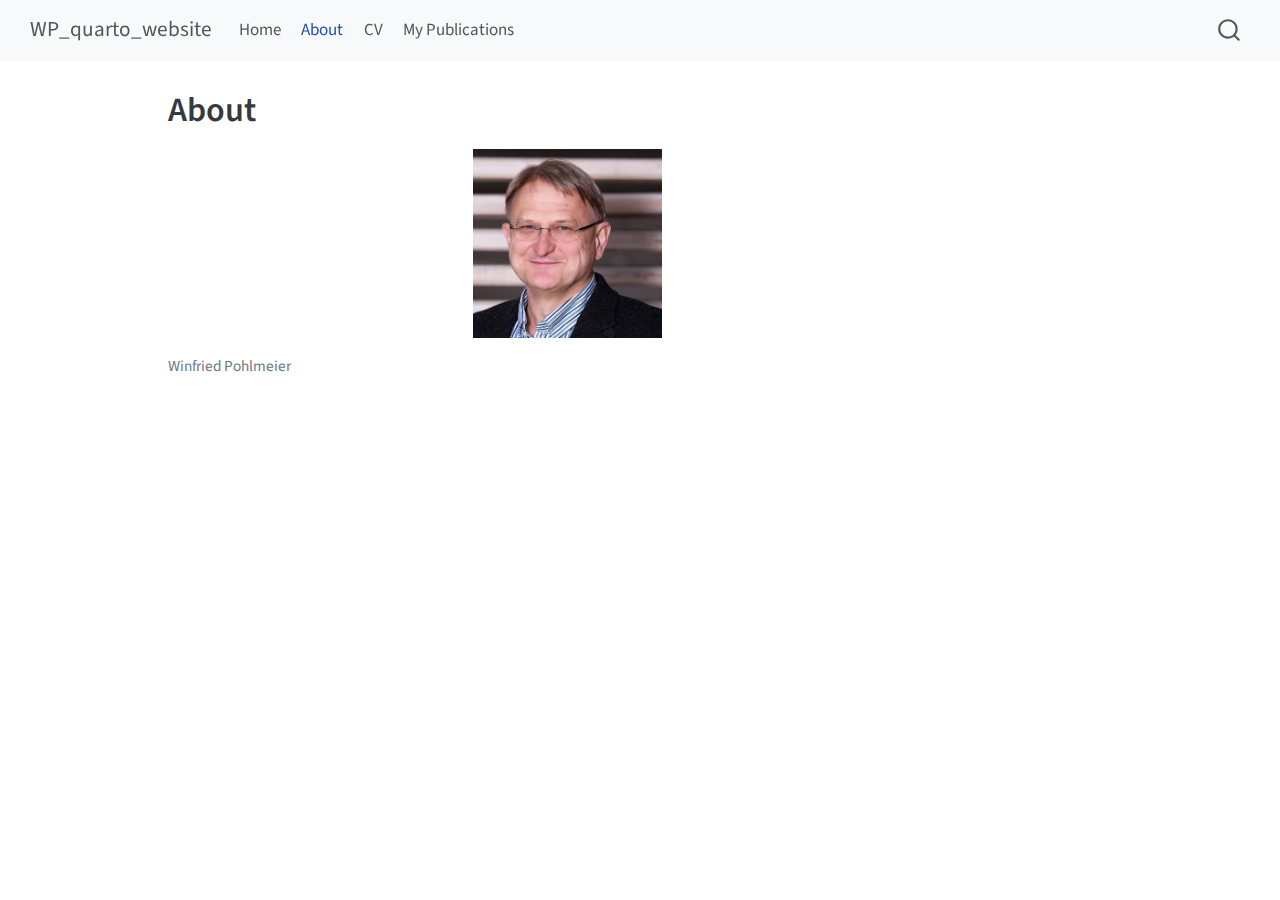
==== about.html @ 35e18e7b "Built site for gh-pages" ====
<!DOCTYPE html>
<html xmlns="http://www.w3.org/1999/xhtml" lang="en" xml:lang="en"><head>

<meta charset="utf-8">
<meta name="generator" content="quarto-1.4.533">

<meta name="viewport" content="width=device-width, initial-scale=1.0, user-scalable=yes">


<title>WP_quarto_website - About</title>
<style>
code{white-space: pre-wrap;}
span.smallcaps{font-variant: small-caps;}
div.columns{display: flex; gap: min(4vw, 1.5em);}
div.column{flex: auto; overflow-x: auto;}
div.hanging-indent{margin-left: 1.5em; text-indent: -1.5em;}
ul.task-list{list-style: none;}
ul.task-list li input[type="checkbox"] {
  width: 0.8em;
  margin: 0 0.8em 0.2em -1em; /* quarto-specific, see https://github.com/quarto-dev/quarto-cli/issues/4556 */ 
  vertical-align: middle;
}
</style>


<script src="site_libs/quarto-nav/quarto-nav.js"></script>
<script src="site_libs/quarto-nav/headroom.min.js"></script>
<script src="site_libs/clipboard/clipboard.min.js"></script>
<script src="site_libs/quarto-search/autocomplete.umd.js"></script>
<script src="site_libs/quarto-search/fuse.min.js"></script>
<script src="site_libs/quarto-search/quarto-search.js"></script>
<meta name="quarto:offset" content="./">
<script src="site_libs/quarto-html/quarto.js"></script>
<script src="site_libs/quarto-html/popper.min.js"></script>
<script src="site_libs/quarto-html/tippy.umd.min.js"></script>
<script src="site_libs/quarto-html/anchor.min.js"></script>
<link href="site_libs/quarto-html/tippy.css" rel="stylesheet">
<link href="site_libs/quarto-html/quarto-syntax-highlighting.css" rel="stylesheet" id="quarto-text-highlighting-styles">
<script src="site_libs/bootstrap/bootstrap.min.js"></script>
<link href="site_libs/bootstrap/bootstrap-icons.css" rel="stylesheet">
<link href="site_libs/bootstrap/bootstrap.min.css" rel="stylesheet" id="quarto-bootstrap" data-mode="light">
<script id="quarto-search-options" type="application/json">{
  "location": "navbar",
  "copy-button": false,
  "collapse-after": 3,
  "panel-placement": "end",
  "type": "overlay",
  "limit": 50,
  "keyboard-shortcut": [
    "f",
    "/",
    "s"
  ],
  "show-item-context": false,
  "language": {
    "search-no-results-text": "No results",
    "search-matching-documents-text": "matching documents",
    "search-copy-link-title": "Copy link to search",
    "search-hide-matches-text": "Hide additional matches",
    "search-more-match-text": "more match in this document",
    "search-more-matches-text": "more matches in this document",
    "search-clear-button-title": "Clear",
    "search-text-placeholder": "",
    "search-detached-cancel-button-title": "Cancel",
    "search-submit-button-title": "Submit",
    "search-label": "Search"
  }
}</script>


<link rel="stylesheet" href="styles.css">
</head>

<body class="nav-fixed">

<div id="quarto-search-results"></div>
  <header id="quarto-header" class="headroom fixed-top">
    <nav class="navbar navbar-expand-lg " data-bs-theme="dark">
      <div class="navbar-container container-fluid">
      <div class="navbar-brand-container mx-auto">
    <a class="navbar-brand" href="./index.html">
    <span class="navbar-title">WP_quarto_website</span>
    </a>
  </div>
            <div id="quarto-search" class="" title="Search"></div>
          <button class="navbar-toggler" type="button" data-bs-toggle="collapse" data-bs-target="#navbarCollapse" aria-controls="navbarCollapse" aria-expanded="false" aria-label="Toggle navigation" onclick="if (window.quartoToggleHeadroom) { window.quartoToggleHeadroom(); }">
  <span class="navbar-toggler-icon"></span>
</button>
          <div class="collapse navbar-collapse" id="navbarCollapse">
            <ul class="navbar-nav navbar-nav-scroll me-auto">
  <li class="nav-item">
    <a class="nav-link" href="./index.html"> 
<span class="menu-text">Home</span></a>
  </li>  
  <li class="nav-item">
    <a class="nav-link active" href="./about.html" aria-current="page"> 
<span class="menu-text">About</span></a>
  </li>  
  <li class="nav-item">
    <a class="nav-link" href="./CV.html"> 
<span class="menu-text">CV</span></a>
  </li>  
  <li class="nav-item">
    <a class="nav-link" href="./pubs.html"> 
<span class="menu-text">My Publications</span></a>
  </li>  
</ul>
          </div> <!-- /navcollapse -->
          <div class="quarto-navbar-tools">
</div>
      </div> <!-- /container-fluid -->
    </nav>
</header>
<!-- content -->
<div id="quarto-content" class="quarto-container page-columns page-rows-contents page-layout-article page-navbar">
<!-- sidebar -->
<!-- margin-sidebar -->
    <div id="quarto-margin-sidebar" class="sidebar margin-sidebar">
        
    </div>
<!-- main -->
<main class="content" id="quarto-document-content">

<header id="title-block-header" class="quarto-title-block default">
<div class="quarto-title">
<h1 class="title">About</h1>
</div>



<div class="quarto-title-meta">

    
  
    
  </div>
  


</header>


<div class="img-fluid quarto-figure quarto-figure-center">
<figure class="figure">
<p><img src="WP-GSDS.jpg" class="img-fluid quarto-figure quarto-figure-center figure-img" style="width:5cm"></p>
<figcaption>Winfried Pohlmeier</figcaption>
</figure>
</div>



</main> <!-- /main -->
<script id="quarto-html-after-body" type="application/javascript">
window.document.addEventListener("DOMContentLoaded", function (event) {
  const toggleBodyColorMode = (bsSheetEl) => {
    const mode = bsSheetEl.getAttribute("data-mode");
    const bodyEl = window.document.querySelector("body");
    if (mode === "dark") {
      bodyEl.classList.add("quarto-dark");
      bodyEl.classList.remove("quarto-light");
    } else {
      bodyEl.classList.add("quarto-light");
      bodyEl.classList.remove("quarto-dark");
    }
  }
  const toggleBodyColorPrimary = () => {
    const bsSheetEl = window.document.querySelector("link#quarto-bootstrap");
    if (bsSheetEl) {
      toggleBodyColorMode(bsSheetEl);
    }
  }
  toggleBodyColorPrimary();  
  const icon = "";
  const anchorJS = new window.AnchorJS();
  anchorJS.options = {
    placement: 'right',
    icon: icon
  };
  anchorJS.add('.anchored');
  const isCodeAnnotation = (el) => {
    for (const clz of el.classList) {
      if (clz.startsWith('code-annotation-')) {                     
        return true;
      }
    }
    return false;
  }
  const clipboard = new window.ClipboardJS('.code-copy-button', {
    text: function(trigger) {
      const codeEl = trigger.previousElementSibling.cloneNode(true);
      for (const childEl of codeEl.children) {
        if (isCodeAnnotation(childEl)) {
          childEl.remove();
        }
      }
      return codeEl.innerText;
    }
  });
  clipboard.on('success', function(e) {
    // button target
    const button = e.trigger;
    // don't keep focus
    button.blur();
    // flash "checked"
    button.classList.add('code-copy-button-checked');
    var currentTitle = button.getAttribute("title");
    button.setAttribute("title", "Copied!");
    let tooltip;
    if (window.bootstrap) {
      button.setAttribute("data-bs-toggle", "tooltip");
      button.setAttribute("data-bs-placement", "left");
      button.setAttribute("data-bs-title", "Copied!");
      tooltip = new bootstrap.Tooltip(button, 
        { trigger: "manual", 
          customClass: "code-copy-button-tooltip",
          offset: [0, -8]});
      tooltip.show();    
    }
    setTimeout(function() {
      if (tooltip) {
        tooltip.hide();
        button.removeAttribute("data-bs-title");
        button.removeAttribute("data-bs-toggle");
        button.removeAttribute("data-bs-placement");
      }
      button.setAttribute("title", currentTitle);
      button.classList.remove('code-copy-button-checked');
    }, 1000);
    // clear code selection
    e.clearSelection();
  });
  function tippyHover(el, contentFn, onTriggerFn, onUntriggerFn) {
    const config = {
      allowHTML: true,
      maxWidth: 500,
      delay: 100,
      arrow: false,
      appendTo: function(el) {
          return el.parentElement;
      },
      interactive: true,
      interactiveBorder: 10,
      theme: 'quarto',
      placement: 'bottom-start',
    };
    if (contentFn) {
      config.content = contentFn;
    }
    if (onTriggerFn) {
      config.onTrigger = onTriggerFn;
    }
    if (onUntriggerFn) {
      config.onUntrigger = onUntriggerFn;
    }
    window.tippy(el, config); 
  }
  const noterefs = window.document.querySelectorAll('a[role="doc-noteref"]');
  for (var i=0; i<noterefs.length; i++) {
    const ref = noterefs[i];
    tippyHover(ref, function() {
      // use id or data attribute instead here
      let href = ref.getAttribute('data-footnote-href') || ref.getAttribute('href');
      try { href = new URL(href).hash; } catch {}
      const id = href.replace(/^#\/?/, "");
      const note = window.document.getElementById(id);
      return note.innerHTML;
    });
  }
  const xrefs = window.document.querySelectorAll('a.quarto-xref');
  const processXRef = (id, note) => {
    // Strip column container classes
    const stripColumnClz = (el) => {
      el.classList.remove("page-full", "page-columns");
      if (el.children) {
        for (const child of el.children) {
          stripColumnClz(child);
        }
      }
    }
    stripColumnClz(note)
    if (id === null || id.startsWith('sec-')) {
      // Special case sections, only their first couple elements
      const container = document.createElement("div");
      if (note.children && note.children.length > 2) {
        container.appendChild(note.children[0].cloneNode(true));
        for (let i = 1; i < note.children.length; i++) {
          const child = note.children[i];
          if (child.tagName === "P" && child.innerText === "") {
            continue;
          } else {
            container.appendChild(child.cloneNode(true));
            break;
          }
        }
        if (window.Quarto?.typesetMath) {
          window.Quarto.typesetMath(container);
        }
        return container.innerHTML
      } else {
        if (window.Quarto?.typesetMath) {
          window.Quarto.typesetMath(note);
        }
        return note.innerHTML;
      }
    } else {
      // Remove any anchor links if they are present
      const anchorLink = note.querySelector('a.anchorjs-link');
      if (anchorLink) {
        anchorLink.remove();
      }
      if (window.Quarto?.typesetMath) {
        window.Quarto.typesetMath(note);
      }
      return note.innerHTML;
    }
  }
  for (var i=0; i<xrefs.length; i++) {
    const xref = xrefs[i];
    tippyHover(xref, undefined, function(instance) {
      instance.disable();
      let url = xref.getAttribute('href');
      let hash = undefined; 
      if (url.startsWith('#')) {
        hash = url;
      } else {
        try { hash = new URL(url).hash; } catch {}
      }
      if (hash) {
        const id = hash.replace(/^#\/?/, "");
        const note = window.document.getElementById(id);
        if (note !== null) {
          try {
            const html = processXRef(id, note.cloneNode(true));
            instance.setContent(html);
          } finally {
            instance.enable();
            instance.show();
          }
        } else {
          // See if we can fetch this
          fetch(url.split('#')[0])
          .then(res => res.text())
          .then(html => {
            const parser = new DOMParser();
            const htmlDoc = parser.parseFromString(html, "text/html");
            const note = htmlDoc.getElementById(id);
            if (note !== null) {
              const html = processXRef(id, note);
              instance.setContent(html);
            } 
          }).finally(() => {
            instance.enable();
            instance.show();
          });
        }
      } else {
        // See if we can fetch a full url (with no hash to target)
        // This is a special case and we should probably do some content thinning / targeting
        fetch(url)
        .then(res => res.text())
        .then(html => {
          const parser = new DOMParser();
          const htmlDoc = parser.parseFromString(html, "text/html");
          const note = htmlDoc.querySelector('main.content');
          if (note !== null) {
            // This should only happen for chapter cross references
            // (since there is no id in the URL)
            // remove the first header
            if (note.children.length > 0 && note.children[0].tagName === "HEADER") {
              note.children[0].remove();
            }
            const html = processXRef(null, note);
            instance.setContent(html);
          } 
        }).finally(() => {
          instance.enable();
          instance.show();
        });
      }
    }, function(instance) {
    });
  }
      let selectedAnnoteEl;
      const selectorForAnnotation = ( cell, annotation) => {
        let cellAttr = 'data-code-cell="' + cell + '"';
        let lineAttr = 'data-code-annotation="' +  annotation + '"';
        const selector = 'span[' + cellAttr + '][' + lineAttr + ']';
        return selector;
      }
      const selectCodeLines = (annoteEl) => {
        const doc = window.document;
        const targetCell = annoteEl.getAttribute("data-target-cell");
        const targetAnnotation = annoteEl.getAttribute("data-target-annotation");
        const annoteSpan = window.document.querySelector(selectorForAnnotation(targetCell, targetAnnotation));
        const lines = annoteSpan.getAttribute("data-code-lines").split(",");
        const lineIds = lines.map((line) => {
          return targetCell + "-" + line;
        })
        let top = null;
        let height = null;
        let parent = null;
        if (lineIds.length > 0) {
            //compute the position of the single el (top and bottom and make a div)
            const el = window.document.getElementById(lineIds[0]);
            top = el.offsetTop;
            height = el.offsetHeight;
            parent = el.parentElement.parentElement;
          if (lineIds.length > 1) {
            const lastEl = window.document.getElementById(lineIds[lineIds.length - 1]);
            const bottom = lastEl.offsetTop + lastEl.offsetHeight;
            height = bottom - top;
          }
          if (top !== null && height !== null && parent !== null) {
            // cook up a div (if necessary) and position it 
            let div = window.document.getElementById("code-annotation-line-highlight");
            if (div === null) {
              div = window.document.createElement("div");
              div.setAttribute("id", "code-annotation-line-highlight");
              div.style.position = 'absolute';
              parent.appendChild(div);
            }
            div.style.top = top - 2 + "px";
            div.style.height = height + 4 + "px";
            div.style.left = 0;
            let gutterDiv = window.document.getElementById("code-annotation-line-highlight-gutter");
            if (gutterDiv === null) {
              gutterDiv = window.document.createElement("div");
              gutterDiv.setAttribute("id", "code-annotation-line-highlight-gutter");
              gutterDiv.style.position = 'absolute';
              const codeCell = window.document.getElementById(targetCell);
              const gutter = codeCell.querySelector('.code-annotation-gutter');
              gutter.appendChild(gutterDiv);
            }
            gutterDiv.style.top = top - 2 + "px";
            gutterDiv.style.height = height + 4 + "px";
          }
          selectedAnnoteEl = annoteEl;
        }
      };
      const unselectCodeLines = () => {
        const elementsIds = ["code-annotation-line-highlight", "code-annotation-line-highlight-gutter"];
        elementsIds.forEach((elId) => {
          const div = window.document.getElementById(elId);
          if (div) {
            div.remove();
          }
        });
        selectedAnnoteEl = undefined;
      };
        // Handle positioning of the toggle
    window.addEventListener(
      "resize",
      throttle(() => {
        elRect = undefined;
        if (selectedAnnoteEl) {
          selectCodeLines(selectedAnnoteEl);
        }
      }, 10)
    );
    function throttle(fn, ms) {
    let throttle = false;
    let timer;
      return (...args) => {
        if(!throttle) { // first call gets through
            fn.apply(this, args);
            throttle = true;
        } else { // all the others get throttled
            if(timer) clearTimeout(timer); // cancel #2
            timer = setTimeout(() => {
              fn.apply(this, args);
              timer = throttle = false;
            }, ms);
        }
      };
    }
      // Attach click handler to the DT
      const annoteDls = window.document.querySelectorAll('dt[data-target-cell]');
      for (const annoteDlNode of annoteDls) {
        annoteDlNode.addEventListener('click', (event) => {
          const clickedEl = event.target;
          if (clickedEl !== selectedAnnoteEl) {
            unselectCodeLines();
            const activeEl = window.document.querySelector('dt[data-target-cell].code-annotation-active');
            if (activeEl) {
              activeEl.classList.remove('code-annotation-active');
            }
            selectCodeLines(clickedEl);
            clickedEl.classList.add('code-annotation-active');
          } else {
            // Unselect the line
            unselectCodeLines();
            clickedEl.classList.remove('code-annotation-active');
          }
        });
      }
  const findCites = (el) => {
    const parentEl = el.parentElement;
    if (parentEl) {
      const cites = parentEl.dataset.cites;
      if (cites) {
        return {
          el,
          cites: cites.split(' ')
        };
      } else {
        return findCites(el.parentElement)
      }
    } else {
      return undefined;
    }
  };
  var bibliorefs = window.document.querySelectorAll('a[role="doc-biblioref"]');
  for (var i=0; i<bibliorefs.length; i++) {
    const ref = bibliorefs[i];
    const citeInfo = findCites(ref);
    if (citeInfo) {
      tippyHover(citeInfo.el, function() {
        var popup = window.document.createElement('div');
        citeInfo.cites.forEach(function(cite) {
          var citeDiv = window.document.createElement('div');
          citeDiv.classList.add('hanging-indent');
          citeDiv.classList.add('csl-entry');
          var biblioDiv = window.document.getElementById('ref-' + cite);
          if (biblioDiv) {
            citeDiv.innerHTML = biblioDiv.innerHTML;
          }
          popup.appendChild(citeDiv);
        });
        return popup.innerHTML;
      });
    }
  }
});
</script>
</div> <!-- /content -->




</body></html>
---- site_libs/quarto-html/tippy.css ----
.tippy-box[data-animation=fade][data-state=hidden]{opacity:0}[data-tippy-root]{max-width:calc(100vw - 10px)}.tippy-box{position:relative;background-color:#333;color:#fff;border-radius:4px;font-size:14px;line-height:1.4;white-space:normal;outline:0;transition-property:transform,visibility,opacity}.tippy-box[data-placement^=top]>.tippy-arrow{bottom:0}.tippy-box[data-placement^=top]>.tippy-arrow:before{bottom:-7px;left:0;border-width:8px 8px 0;border-top-color:initial;transform-origin:center top}.tippy-box[data-placement^=bottom]>.tippy-arrow{top:0}.tippy-box[data-placement^=bottom]>.tippy-arrow:before{top:-7px;left:0;border-width:0 8px 8px;border-bottom-color:initial;transform-origin:center bottom}.tippy-box[data-placement^=left]>.tippy-arrow{right:0}.tippy-box[data-placement^=left]>.tippy-arrow:before{border-width:8px 0 8px 8px;border-left-color:initial;right:-7px;transform-origin:center left}.tippy-box[data-placement^=right]>.tippy-arrow{left:0}.tippy-box[data-placement^=right]>.tippy-arrow:before{left:-7px;border-width:8px 8px 8px 0;border-right-color:initial;transform-origin:center right}.tippy-box[data-inertia][data-state=visible]{transition-timing-function:cubic-bezier(.54,1.5,.38,1.11)}.tippy-arrow{width:16px;height:16px;color:#333}.tippy-arrow:before{content:"";position:absolute;border-color:transparent;border-style:solid}.tippy-content{position:relative;padding:5px 9px;z-index:1}
---- site_libs/quarto-html/quarto-syntax-highlighting.css ----
/* quarto syntax highlight colors */
:root {
  --quarto-hl-ot-color: #003B4F;
  --quarto-hl-at-color: #657422;
  --quarto-hl-ss-color: #20794D;
  --quarto-hl-an-color: #5E5E5E;
  --quarto-hl-fu-color: #4758AB;
  --quarto-hl-st-color: #20794D;
  --quarto-hl-cf-color: #003B4F;
  --quarto-hl-op-color: #5E5E5E;
  --quarto-hl-er-color: #AD0000;
  --quarto-hl-bn-color: #AD0000;
  --quarto-hl-al-color: #AD0000;
  --quarto-hl-va-color: #111111;
  --quarto-hl-bu-color: inherit;
  --quarto-hl-ex-color: inherit;
  --quarto-hl-pp-color: #AD0000;
  --quarto-hl-in-color: #5E5E5E;
  --quarto-hl-vs-color: #20794D;
  --quarto-hl-wa-color: #5E5E5E;
  --quarto-hl-do-color: #5E5E5E;
  --quarto-hl-im-color: #00769E;
  --quarto-hl-ch-color: #20794D;
  --quarto-hl-dt-color: #AD0000;
  --quarto-hl-fl-color: #AD0000;
  --quarto-hl-co-color: #5E5E5E;
  --quarto-hl-cv-color: #5E5E5E;
  --quarto-hl-cn-color: #8f5902;
  --quarto-hl-sc-color: #5E5E5E;
  --quarto-hl-dv-color: #AD0000;
  --quarto-hl-kw-color: #003B4F;
}

/* other quarto variables */
:root {
  --quarto-font-monospace: SFMono-Regular, Menlo, Monaco, Consolas, "Liberation Mono", "Courier New", monospace;
}

pre > code.sourceCode > span {
  color: #003B4F;
}

code span {
  color: #003B4F;
}

code.sourceCode > span {
  color: #003B4F;
}

div.sourceCode,
div.sourceCode pre.sourceCode {
  color: #003B4F;
}

code span.ot {
  color: #003B4F;
  font-style: inherit;
}

code span.at {
  color: #657422;
  font-style: inherit;
}

code span.ss {
  color: #20794D;
  font-style: inherit;
}

code span.an {
  color: #5E5E5E;
  font-style: inherit;
}

code span.fu {
  color: #4758AB;
  font-style: inherit;
}

code span.st {
  color: #20794D;
  font-style: inherit;
}

code span.cf {
  color: #003B4F;
  font-style: inherit;
}

code span.op {
  color: #5E5E5E;
  font-style: inherit;
}

code span.er {
  color: #AD0000;
  font-style: inherit;
}

code span.bn {
  color: #AD0000;
  font-style: inherit;
}

code span.al {
  color: #AD0000;
  font-style: inherit;
}

code span.va {
  color: #111111;
  font-style: inherit;
}

code span.bu {
  font-style: inherit;
}

code span.ex {
  font-style: inherit;
}

code span.pp {
  color: #AD0000;
  font-style: inherit;
}

code span.in {
  color: #5E5E5E;
  font-style: inherit;
}

code span.vs {
  color: #20794D;
  font-style: inherit;
}

code span.wa {
  color: #5E5E5E;
  font-style: italic;
}

code span.do {
  color: #5E5E5E;
  font-style: italic;
}

code span.im {
  color: #00769E;
  font-style: inherit;
}

code span.ch {
  color: #20794D;
  font-style: inherit;
}

code span.dt {
  color: #AD0000;
  font-style: inherit;
}

code span.fl {
  color: #AD0000;
  font-style: inherit;
}

code span.co {
  color: #5E5E5E;
  font-style: inherit;
}

code span.cv {
  color: #5E5E5E;
  font-style: italic;
}

code span.cn {
  color: #8f5902;
  font-style: inherit;
}

code span.sc {
  color: #5E5E5E;
  font-style: inherit;
}

code span.dv {
  color: #AD0000;
  font-style: inherit;
}

code span.kw {
  color: #003B4F;
  font-style: inherit;
}

.prevent-inlining {
  content: "</";
}

/*# sourceMappingURL=debc5d5d77c3f9108843748ff7464032.css.map */
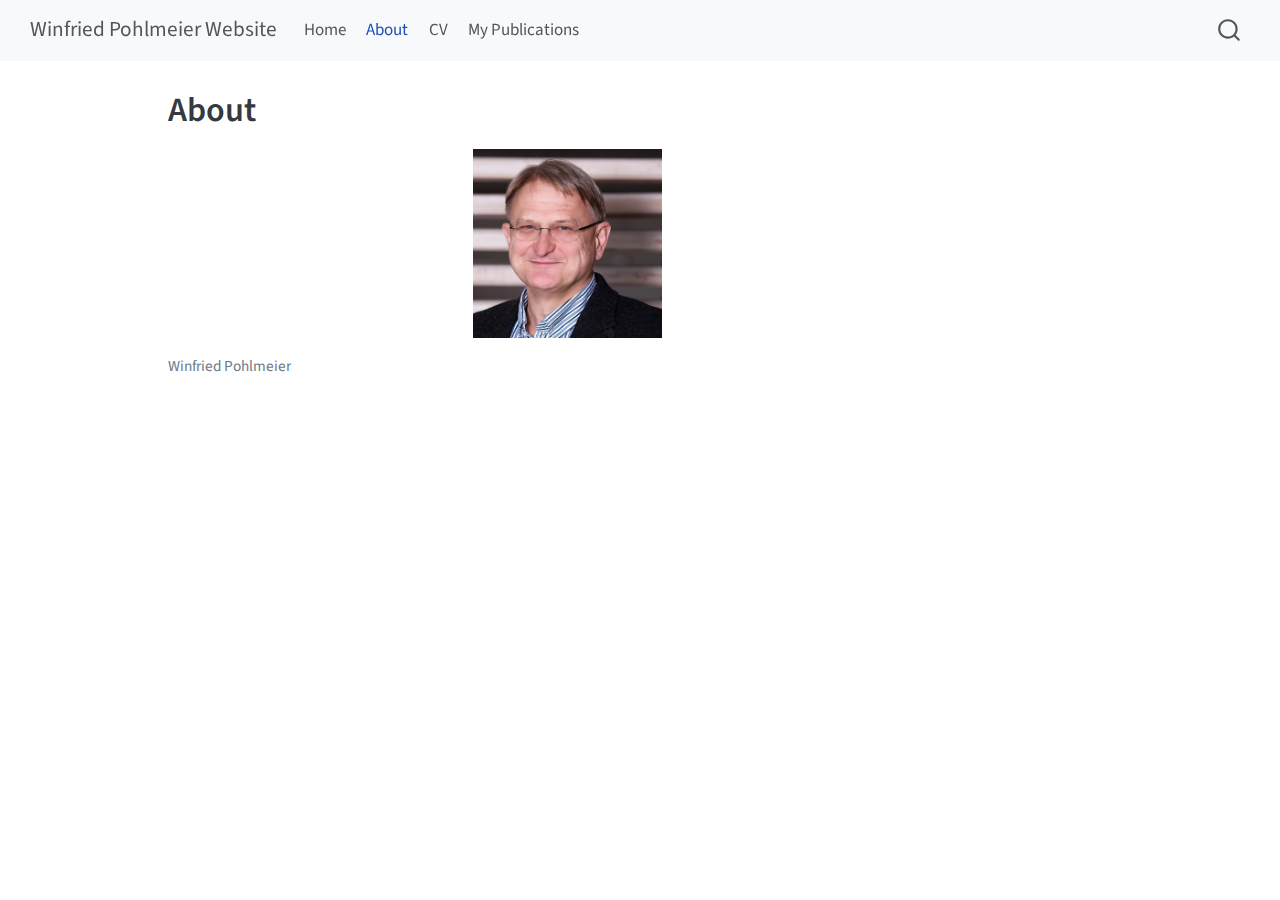
==== commit a93c66f5: "Built site for gh-pages" ====
--- a/about.html
+++ b/about.html
@@ -7,7 +7,7 @@
 <meta name="viewport" content="width=device-width, initial-scale=1.0, user-scalable=yes">
 
 
-<title>WP_quarto_website - About</title>
+<title>Winfried Pohlmeier Website - About</title>
 <style>
 code{white-space: pre-wrap;}
 span.smallcaps{font-variant: small-caps;}
@@ -79,7 +79,7 @@
       <div class="navbar-container container-fluid">
       <div class="navbar-brand-container mx-auto">
     <a class="navbar-brand" href="./index.html">
-    <span class="navbar-title">WP_quarto_website</span>
+    <span class="navbar-title">Winfried Pohlmeier Website</span>
     </a>
   </div>
             <div id="quarto-search" class="" title="Search"></div>
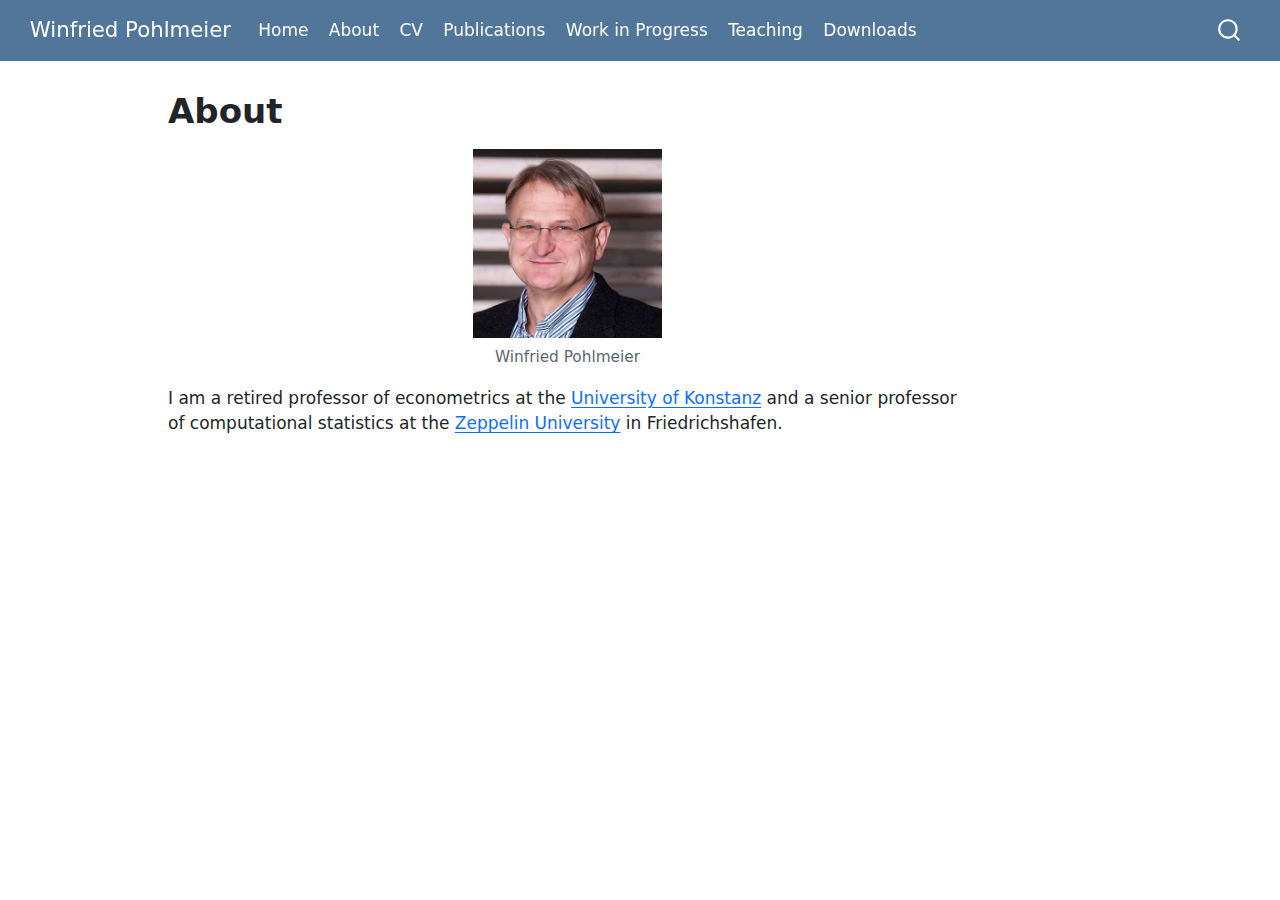
==== commit 75b3bbf9: "Built site for gh-pages" ====
--- a/about.html
+++ b/about.html
@@ -7,7 +7,7 @@
 <meta name="viewport" content="width=device-width, initial-scale=1.0, user-scalable=yes">
 
 
-<title>Winfried Pohlmeier Website - About</title>
+<title>Winfried Pohlmeier - About</title>
 <style>
 code{white-space: pre-wrap;}
 span.smallcaps{font-variant: small-caps;}
@@ -79,7 +79,7 @@
       <div class="navbar-container container-fluid">
       <div class="navbar-brand-container mx-auto">
     <a class="navbar-brand" href="./index.html">
-    <span class="navbar-title">Winfried Pohlmeier Website</span>
+    <span class="navbar-title">Winfried Pohlmeier</span>
     </a>
   </div>
             <div id="quarto-search" class="" title="Search"></div>
@@ -102,7 +102,19 @@
   </li>  
   <li class="nav-item">
     <a class="nav-link" href="./pubs.html"> 
-<span class="menu-text">My Publications</span></a>
+<span class="menu-text">Publications</span></a>
+  </li>  
+  <li class="nav-item">
+    <a class="nav-link" href="./working_papers.html"> 
+<span class="menu-text">Work in Progress</span></a>
+  </li>  
+  <li class="nav-item">
+    <a class="nav-link" href="./teaching.html"> 
+<span class="menu-text">Teaching</span></a>
+  </li>  
+  <li class="nav-item">
+    <a class="nav-link" href="./downloads.html"> 
+<span class="menu-text">Downloads</span></a>
   </li>  
 </ul>
           </div> <!-- /navcollapse -->
@@ -140,12 +152,18 @@
 </header>
 
 
+<div style="text-align:center;">
 <div class="img-fluid quarto-figure quarto-figure-center">
 <figure class="figure">
-<p><img src="WP-GSDS.jpg" class="img-fluid quarto-figure quarto-figure-center figure-img" style="width:5cm"></p>
+<p><img src="WP-GSDS.jpg" title="Winfried Pohlmeier" class="img-fluid figure-img" style="width:5cm" alt="Picture of Winfried Pohlmeier"></p>
 <figcaption>Winfried Pohlmeier</figcaption>
 </figure>
 </div>
+</div>
+<!--
+![Winfried Pohlmeier](WP-GSDS.jpg "Winfried Pohlmeier"){fig-alt="Picture of Winfried Pohlmeier" fig-align="center" width="5cm"}
+-->
+<p>I am a retired professor of econometrics at the <a href="https://www.uni-konstanz.de/en/university/">University of Konstanz</a> and a senior professor of computational statistics at the <a href="https://www.zeppelin-university.com/">Zeppelin University</a> in Friedrichshafen.</p>
 
 
 
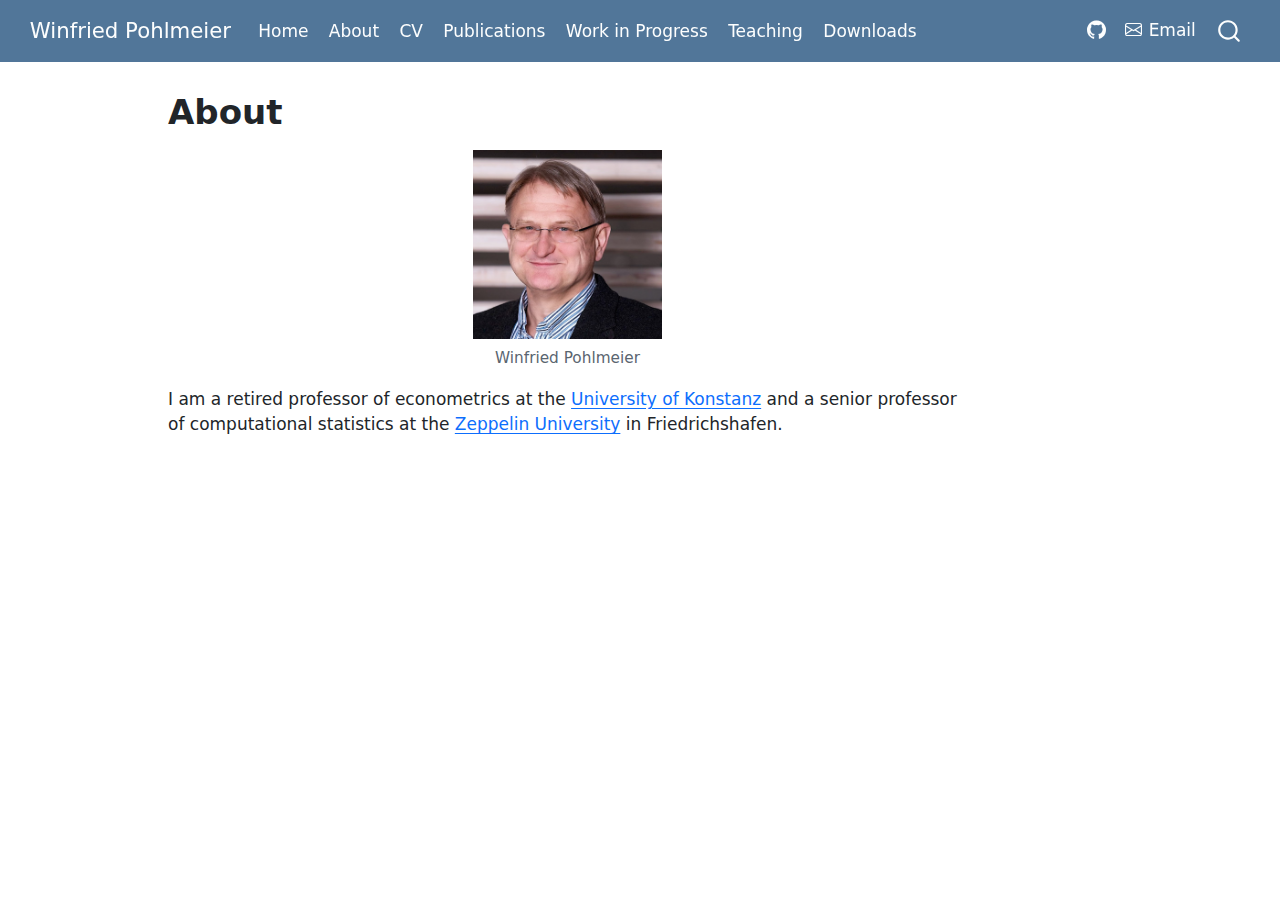
==== commit 57bb1e9a: "Built site for gh-pages" ====
--- a/about.html
+++ b/about.html
@@ -117,6 +117,18 @@
 <span class="menu-text">Downloads</span></a>
   </li>  
 </ul>
+            <ul class="navbar-nav navbar-nav-scroll ms-auto">
+  <li class="nav-item compact">
+    <a class="nav-link" href="https://github.com/"> <i class="bi bi-github" role="img" aria-label="GitHub">
+</i> 
+<span class="menu-text"></span></a>
+  </li>  
+  <li class="nav-item">
+    <a class="nav-link" href="mailto:mail.marvinschmitt@gmail.com"> <i class="bi bi-envelope" role="img">
+</i> 
+<span class="menu-text">Email</span></a>
+  </li>  
+</ul>
           </div> <!-- /navcollapse -->
           <div class="quarto-navbar-tools">
 </div>
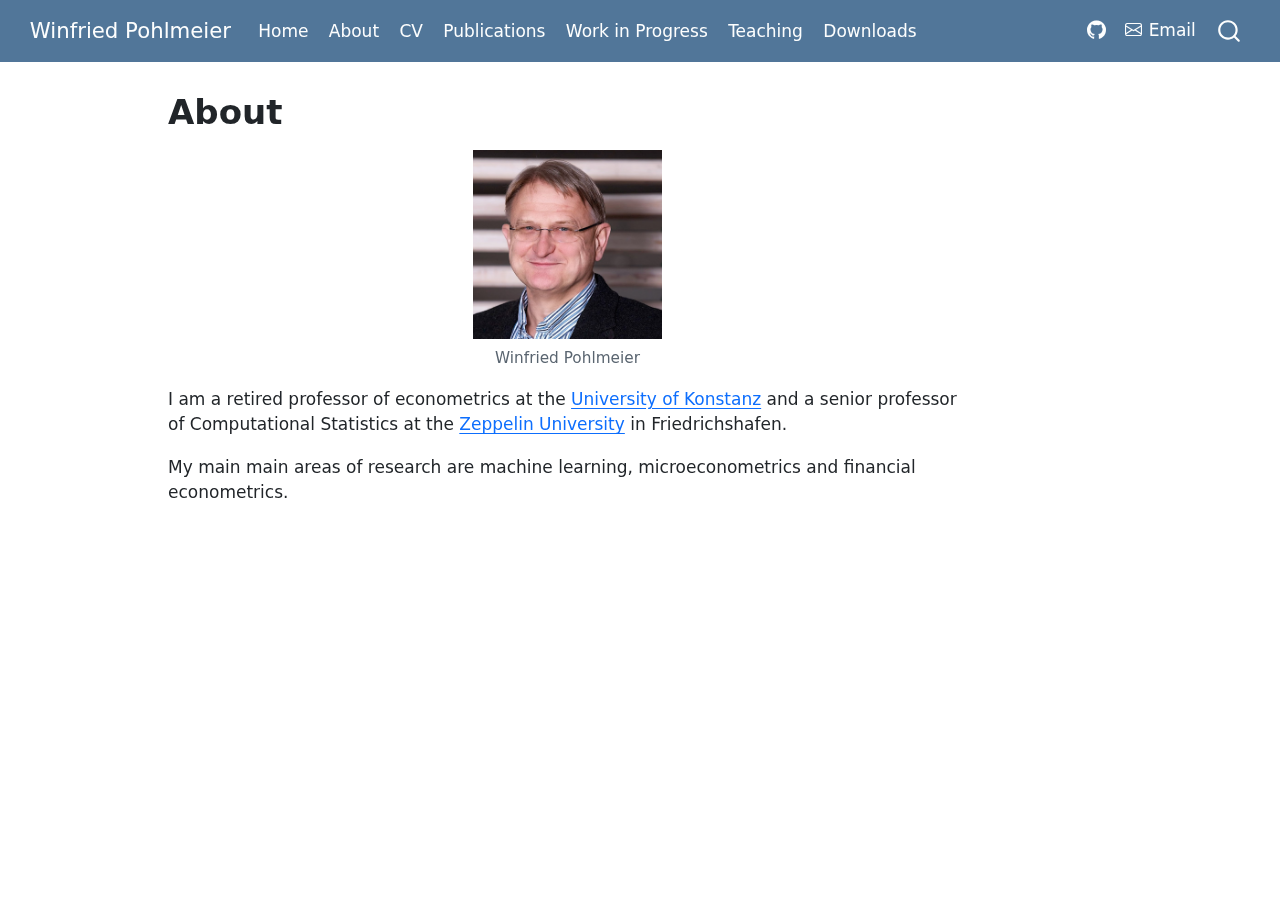
==== commit ba518e2c: "Built site for gh-pages" ====
--- a/about.html
+++ b/about.html
@@ -2,12 +2,12 @@
 <html xmlns="http://www.w3.org/1999/xhtml" lang="en" xml:lang="en"><head>
 
 <meta charset="utf-8">
-<meta name="generator" content="quarto-1.4.533">
+<meta name="generator" content="quarto-1.5.57">
 
 <meta name="viewport" content="width=device-width, initial-scale=1.0, user-scalable=yes">
 
 
-<title>Winfried Pohlmeier - About</title>
+<title>About – Winfried Pohlmeier</title>
 <style>
 code{white-space: pre-wrap;}
 span.smallcaps{font-variant: small-caps;}
@@ -83,7 +83,7 @@
     </a>
   </div>
             <div id="quarto-search" class="" title="Search"></div>
-          <button class="navbar-toggler" type="button" data-bs-toggle="collapse" data-bs-target="#navbarCollapse" aria-controls="navbarCollapse" aria-expanded="false" aria-label="Toggle navigation" onclick="if (window.quartoToggleHeadroom) { window.quartoToggleHeadroom(); }">
+          <button class="navbar-toggler" type="button" data-bs-toggle="collapse" data-bs-target="#navbarCollapse" aria-controls="navbarCollapse" role="menu" aria-expanded="false" aria-label="Toggle navigation" onclick="if (window.quartoToggleHeadroom) { window.quartoToggleHeadroom(); }">
   <span class="navbar-toggler-icon"></span>
 </button>
           <div class="collapse navbar-collapse" id="navbarCollapse">
@@ -119,18 +119,18 @@
 </ul>
             <ul class="navbar-nav navbar-nav-scroll ms-auto">
   <li class="nav-item compact">
-    <a class="nav-link" href="https://github.com/"> <i class="bi bi-github" role="img" aria-label="GitHub">
+    <a class="nav-link" href="https://github.com/"> <i class="bi bi-github" role="img" aria-label="Quarto GitHub">
 </i> 
 <span class="menu-text"></span></a>
   </li>  
   <li class="nav-item">
-    <a class="nav-link" href="mailto:mail.marvinschmitt@gmail.com"> <i class="bi bi-envelope" role="img">
+    <a class="nav-link" href="mailto:Winfried.Pohlmeier@uni-konstanz.de"> <i class="bi bi-envelope" role="img">
 </i> 
 <span class="menu-text">Email</span></a>
   </li>  
 </ul>
           </div> <!-- /navcollapse -->
-          <div class="quarto-navbar-tools">
+            <div class="quarto-navbar-tools">
 </div>
       </div> <!-- /container-fluid -->
     </nav>
@@ -139,7 +139,7 @@
 <div id="quarto-content" class="quarto-container page-columns page-rows-contents page-layout-article page-navbar">
 <!-- sidebar -->
 <!-- margin-sidebar -->
-    <div id="quarto-margin-sidebar" class="sidebar margin-sidebar">
+    <div id="quarto-margin-sidebar" class="sidebar margin-sidebar zindex-bottom">
         
     </div>
 <!-- main -->
@@ -165,7 +165,7 @@
 
 
 <div style="text-align:center;">
-<div class="img-fluid quarto-figure quarto-figure-center">
+<div class="quarto-figure quarto-figure-center">
 <figure class="figure">
 <p><img src="WP-GSDS.jpg" title="Winfried Pohlmeier" class="img-fluid figure-img" style="width:5cm" alt="Picture of Winfried Pohlmeier"></p>
 <figcaption>Winfried Pohlmeier</figcaption>
@@ -175,7 +175,8 @@
 <!--
 ![Winfried Pohlmeier](WP-GSDS.jpg "Winfried Pohlmeier"){fig-alt="Picture of Winfried Pohlmeier" fig-align="center" width="5cm"}
 -->
-<p>I am a retired professor of econometrics at the <a href="https://www.uni-konstanz.de/en/university/">University of Konstanz</a> and a senior professor of computational statistics at the <a href="https://www.zeppelin-university.com/">Zeppelin University</a> in Friedrichshafen.</p>
+<p>I am a retired professor of econometrics at the <a href="https://www.uni-konstanz.de/en/university/">University of Konstanz</a> and a senior professor of Computational Statistics at the <a href="https://www.zeppelin-university.com/">Zeppelin University</a> in Friedrichshafen.</p>
+<p>My main main areas of research are machine learning, microeconometrics and financial econometrics.</p>
 
 
 
@@ -215,18 +216,7 @@
     }
     return false;
   }
-  const clipboard = new window.ClipboardJS('.code-copy-button', {
-    text: function(trigger) {
-      const codeEl = trigger.previousElementSibling.cloneNode(true);
-      for (const childEl of codeEl.children) {
-        if (isCodeAnnotation(childEl)) {
-          childEl.remove();
-        }
-      }
-      return codeEl.innerText;
-    }
-  });
-  clipboard.on('success', function(e) {
+  const onCopySuccess = function(e) {
     // button target
     const button = e.trigger;
     // don't keep focus
@@ -258,7 +248,47 @@
     }, 1000);
     // clear code selection
     e.clearSelection();
+  }
+  const getTextToCopy = function(trigger) {
+      const codeEl = trigger.previousElementSibling.cloneNode(true);
+      for (const childEl of codeEl.children) {
+        if (isCodeAnnotation(childEl)) {
+          childEl.remove();
+        }
+      }
+      return codeEl.innerText;
+  }
+  const clipboard = new window.ClipboardJS('.code-copy-button:not([data-in-quarto-modal])', {
+    text: getTextToCopy
   });
+  clipboard.on('success', onCopySuccess);
+  if (window.document.getElementById('quarto-embedded-source-code-modal')) {
+    // For code content inside modals, clipBoardJS needs to be initialized with a container option
+    // TODO: Check when it could be a function (https://github.com/zenorocha/clipboard.js/issues/860)
+    const clipboardModal = new window.ClipboardJS('.code-copy-button[data-in-quarto-modal]', {
+      text: getTextToCopy,
+      container: window.document.getElementById('quarto-embedded-source-code-modal')
+    });
+    clipboardModal.on('success', onCopySuccess);
+  }
+    var localhostRegex = new RegExp(/^(?:http|https):\/\/localhost\:?[0-9]*\//);
+    var mailtoRegex = new RegExp(/^mailto:/);
+      var filterRegex = new RegExp("https:\/\/W-Pohlmeier\.github\.io\/WP-Website\/");
+    var isInternal = (href) => {
+        return filterRegex.test(href) || localhostRegex.test(href) || mailtoRegex.test(href);
+    }
+    // Inspect non-navigation links and adorn them if external
+ 	var links = window.document.querySelectorAll('a[href]:not(.nav-link):not(.navbar-brand):not(.toc-action):not(.sidebar-link):not(.sidebar-item-toggle):not(.pagination-link):not(.no-external):not([aria-hidden]):not(.dropdown-item):not(.quarto-navigation-tool):not(.about-link)');
+    for (var i=0; i<links.length; i++) {
+      const link = links[i];
+      if (!isInternal(link.href)) {
+        // undo the damage that might have been done by quarto-nav.js in the case of
+        // links that we want to consider external
+        if (link.dataset.originalHref !== undefined) {
+          link.href = link.dataset.originalHref;
+        }
+      }
+    }
   function tippyHover(el, contentFn, onTriggerFn, onUntriggerFn) {
     const config = {
       allowHTML: true,
@@ -293,7 +323,11 @@
       try { href = new URL(href).hash; } catch {}
       const id = href.replace(/^#\/?/, "");
       const note = window.document.getElementById(id);
-      return note.innerHTML;
+      if (note) {
+        return note.innerHTML;
+      } else {
+        return "";
+      }
     });
   }
   const xrefs = window.document.querySelectorAll('a.quarto-xref');
@@ -341,7 +375,12 @@
       if (window.Quarto?.typesetMath) {
         window.Quarto.typesetMath(note);
       }
-      return note.innerHTML;
+      // TODO in 1.5, we should make sure this works without a callout special case
+      if (note.classList.contains("callout")) {
+        return note.outerHTML;
+      } else {
+        return note.innerHTML;
+      }
     }
   }
   for (var i=0; i<xrefs.length; i++) {
--- a/site_libs/quarto-html/quarto-syntax-highlighting.css
+++ b/site_libs/quarto-html/quarto-syntax-highlighting.css
@@ -85,6 +85,7 @@
 
 code span.cf {
   color: #003B4F;
+  font-weight: bold;
   font-style: inherit;
 }
 
@@ -193,6 +194,7 @@
 
 code span.kw {
   color: #003B4F;
+  font-weight: bold;
   font-style: inherit;
 }
 
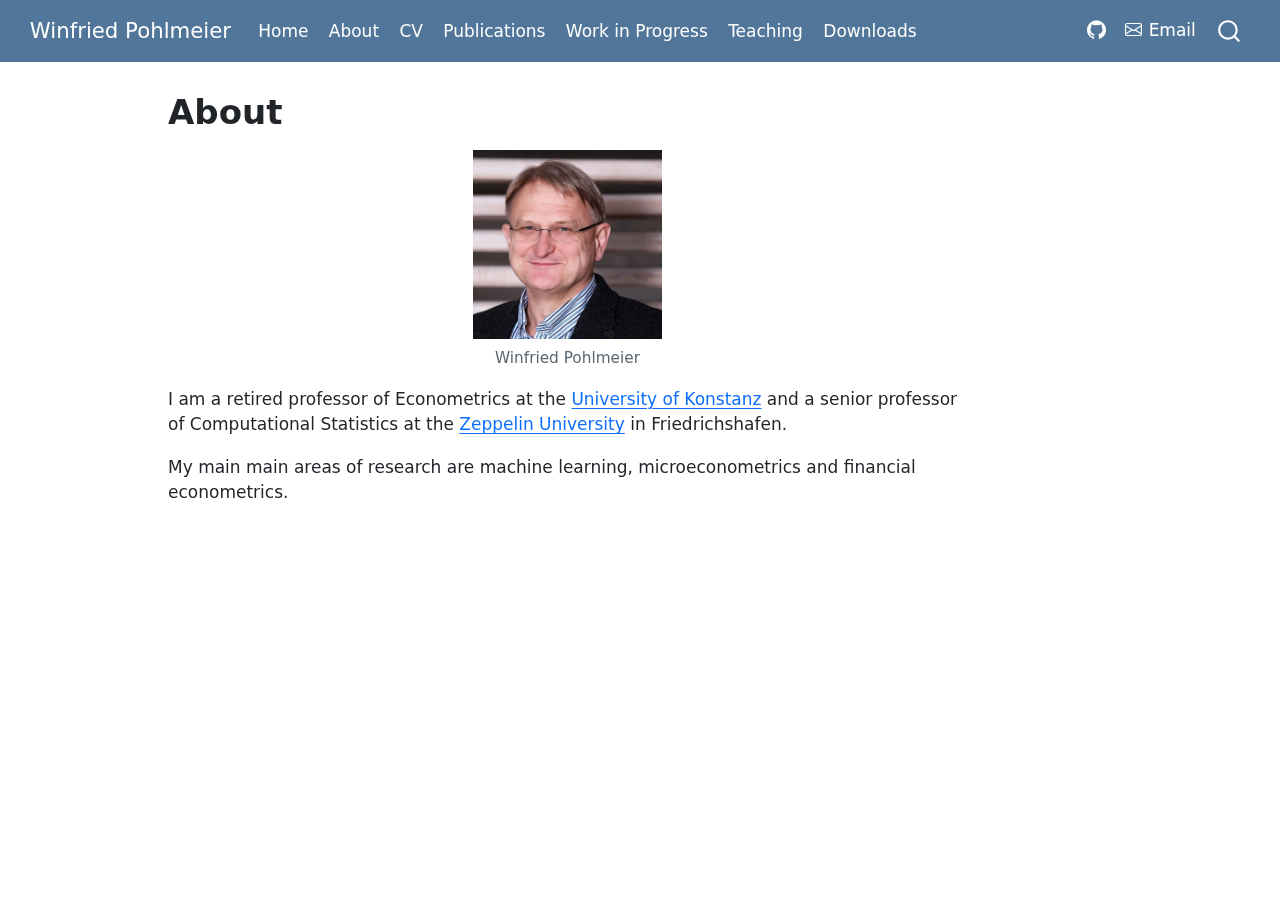
==== commit ea7ad2af: "Built site for gh-pages" ====
--- a/about.html
+++ b/about.html
@@ -175,7 +175,7 @@
 <!--
 ![Winfried Pohlmeier](WP-GSDS.jpg "Winfried Pohlmeier"){fig-alt="Picture of Winfried Pohlmeier" fig-align="center" width="5cm"}
 -->
-<p>I am a retired professor of econometrics at the <a href="https://www.uni-konstanz.de/en/university/">University of Konstanz</a> and a senior professor of Computational Statistics at the <a href="https://www.zeppelin-university.com/">Zeppelin University</a> in Friedrichshafen.</p>
+<p>I am a retired professor of Econometrics at the <a href="https://www.uni-konstanz.de/en/university/">University of Konstanz</a> and a senior professor of Computational Statistics at the <a href="https://www.zeppelin-university.com/">Zeppelin University</a> in Friedrichshafen.</p>
 <p>My main main areas of research are machine learning, microeconometrics and financial econometrics.</p>
 
 
